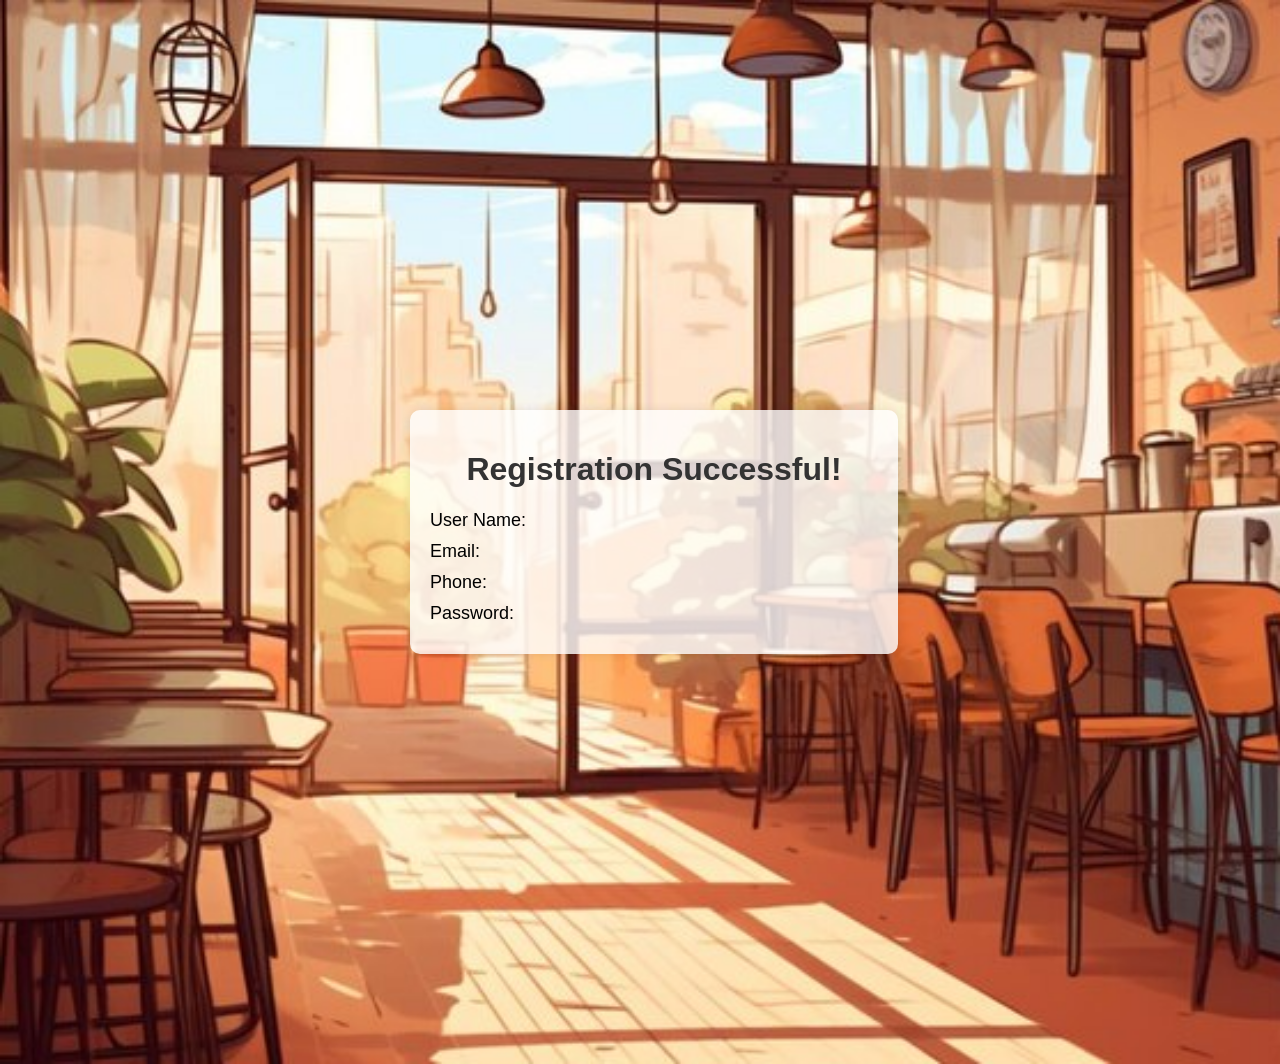
==== registration.html @ 96d110ae "Add files via upload" ====
<!DOCTYPE html>
<html lang="en">

<head>
    <meta charset="UTF-8">
    <meta http-equiv="X-UA-Compatible" content="IE=edge">
    <meta name="viewport" content="width=device-width, initial-scale=1.0">
    <title>REGISTER</title>
    <link rel="stylesheet" href="./assets/Styles/data.css">
</head>

<body>
    <div class="container">
        <h1>Registration Successful!</h1>
        <div>
            <p>User Name: <span id="userName"></span></p>
            <p>Email: <span id="email"></span></p>
            <p>Phone: <span id="phone"></span></p>
            <p>Password: <span id="password"></span></p>
        </div>
    </div>
    <script src="./assets/Scripts/data.js"></script>
</body>

</html>
---- assets/Styles/data.css ----
body {
    font-family: Arial, sans-serif;
    margin: 0;
    padding: 40vh;
    background-image: url('/assets/pix/4.jpg');
    background-size: cover;

}


.container {
    width: 80%;
    margin: 50px;
    background-color: rgba(255, 255, 255, 0.8);
    border-radius: 10px;
    padding: 20px;
    box-shadow: 0 0 10px rgba(0, 0, 0, 0.1);
}

h1 {
    text-align: center;
    color: #333;
}

.container p {
    margin: 10px 0;
    font-size: 18px;
}

.container p span {
    font-weight: bold;
    color: #007bff;
}

.container p:hover span {
    color: #0056b3;
    cursor: pointer;
}

/* Style for password and confirm password */
.container #password,
.container #confirmPassword {
    display: inline-block;
    font-weight: bold;
    color: #007bff;
}

.container #password:hover,
.container #confirmPassword:hover {
    color: #0056b3;
    cursor: pointer;
}
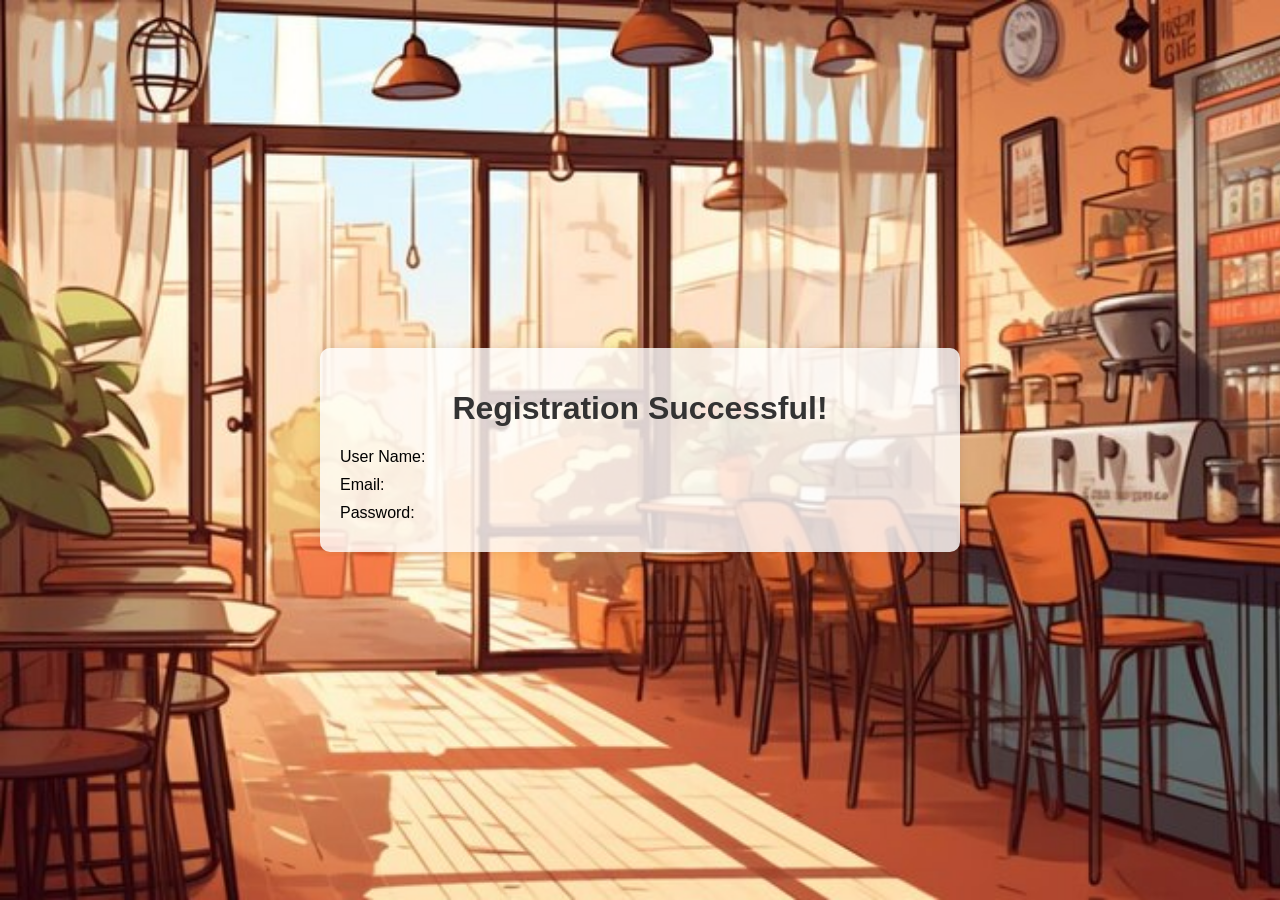
==== commit 46ae11cb: "Add files via upload" ====
--- a/registration.html
+++ b/registration.html
@@ -1,25 +1,21 @@
 <!DOCTYPE html>
 <html lang="en">
-
 <head>
     <meta charset="UTF-8">
     <meta http-equiv="X-UA-Compatible" content="IE=edge">
     <meta name="viewport" content="width=device-width, initial-scale=1.0">
-    <title>REGISTER</title>
+    <title>Registration Successful</title>
     <link rel="stylesheet" href="./assets/Styles/data.css">
 </head>
-
 <body>
     <div class="container">
         <h1>Registration Successful!</h1>
         <div>
             <p>User Name: <span id="userName"></span></p>
             <p>Email: <span id="email"></span></p>
-            <p>Phone: <span id="phone"></span></p>
             <p>Password: <span id="password"></span></p>
         </div>
     </div>
     <script src="./assets/Scripts/data.js"></script>
 </body>
-
-</html>+</html>
--- a/assets/Styles/data.css
+++ b/assets/Styles/data.css
@@ -1,16 +1,18 @@
 body {
     font-family: Arial, sans-serif;
     margin: 0;
-    padding: 40vh;
+    padding: 0;
+    display: flex;
+    justify-content: center; 
+    align-items: center; 
+    min-height: 100vh; 
     background-image: url('/assets/pix/4.jpg');
     background-size: cover;
-
 }
-
 
 .container {
     width: 80%;
-    margin: 50px;
+    max-width: 600px;
     background-color: rgba(255, 255, 255, 0.8);
     border-radius: 10px;
     padding: 20px;
@@ -22,9 +24,13 @@
     color: #333;
 }
 
+.container div {
+    margin-top: 20px; /* Add spacing between heading and content */
+}
+
 .container p {
     margin: 10px 0;
-    font-size: 18px;
+    font-size: 16px;
 }
 
 .container p span {
@@ -49,4 +55,4 @@
 .container #confirmPassword:hover {
     color: #0056b3;
     cursor: pointer;
-}+}
